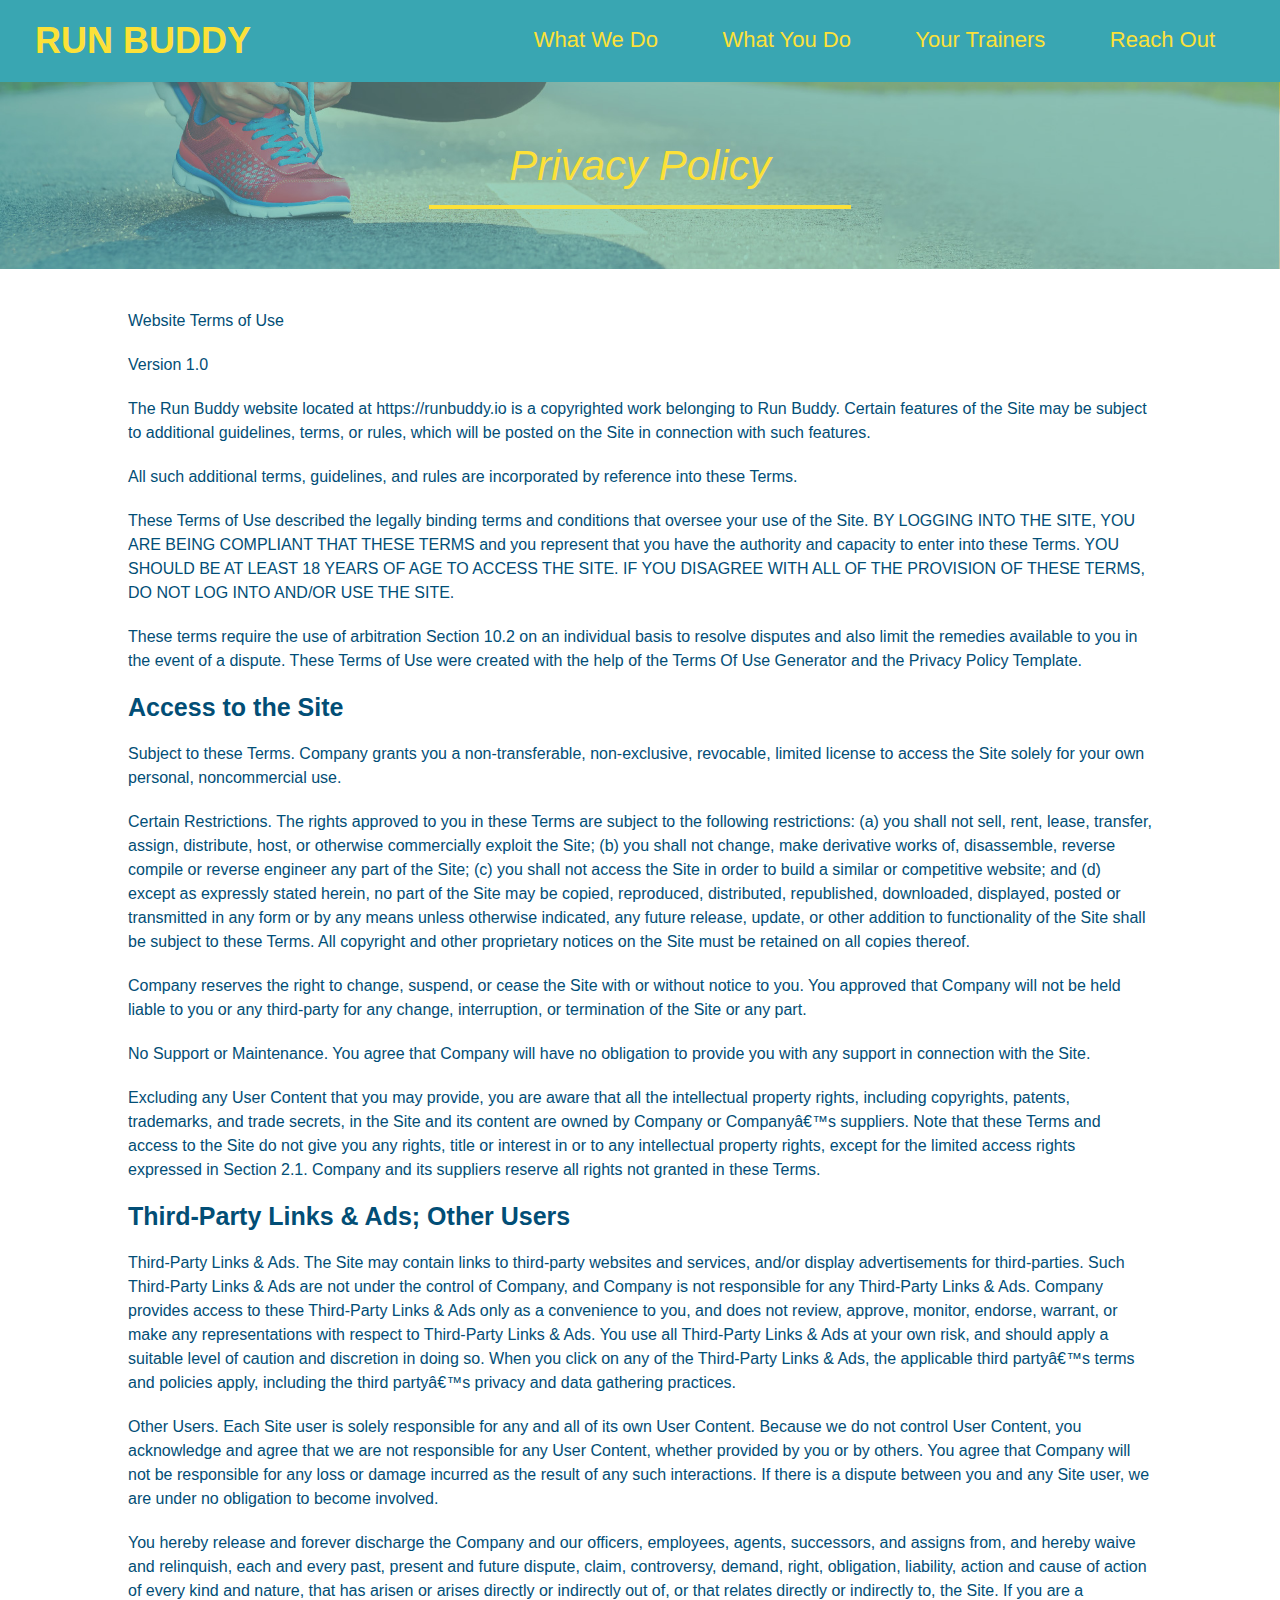
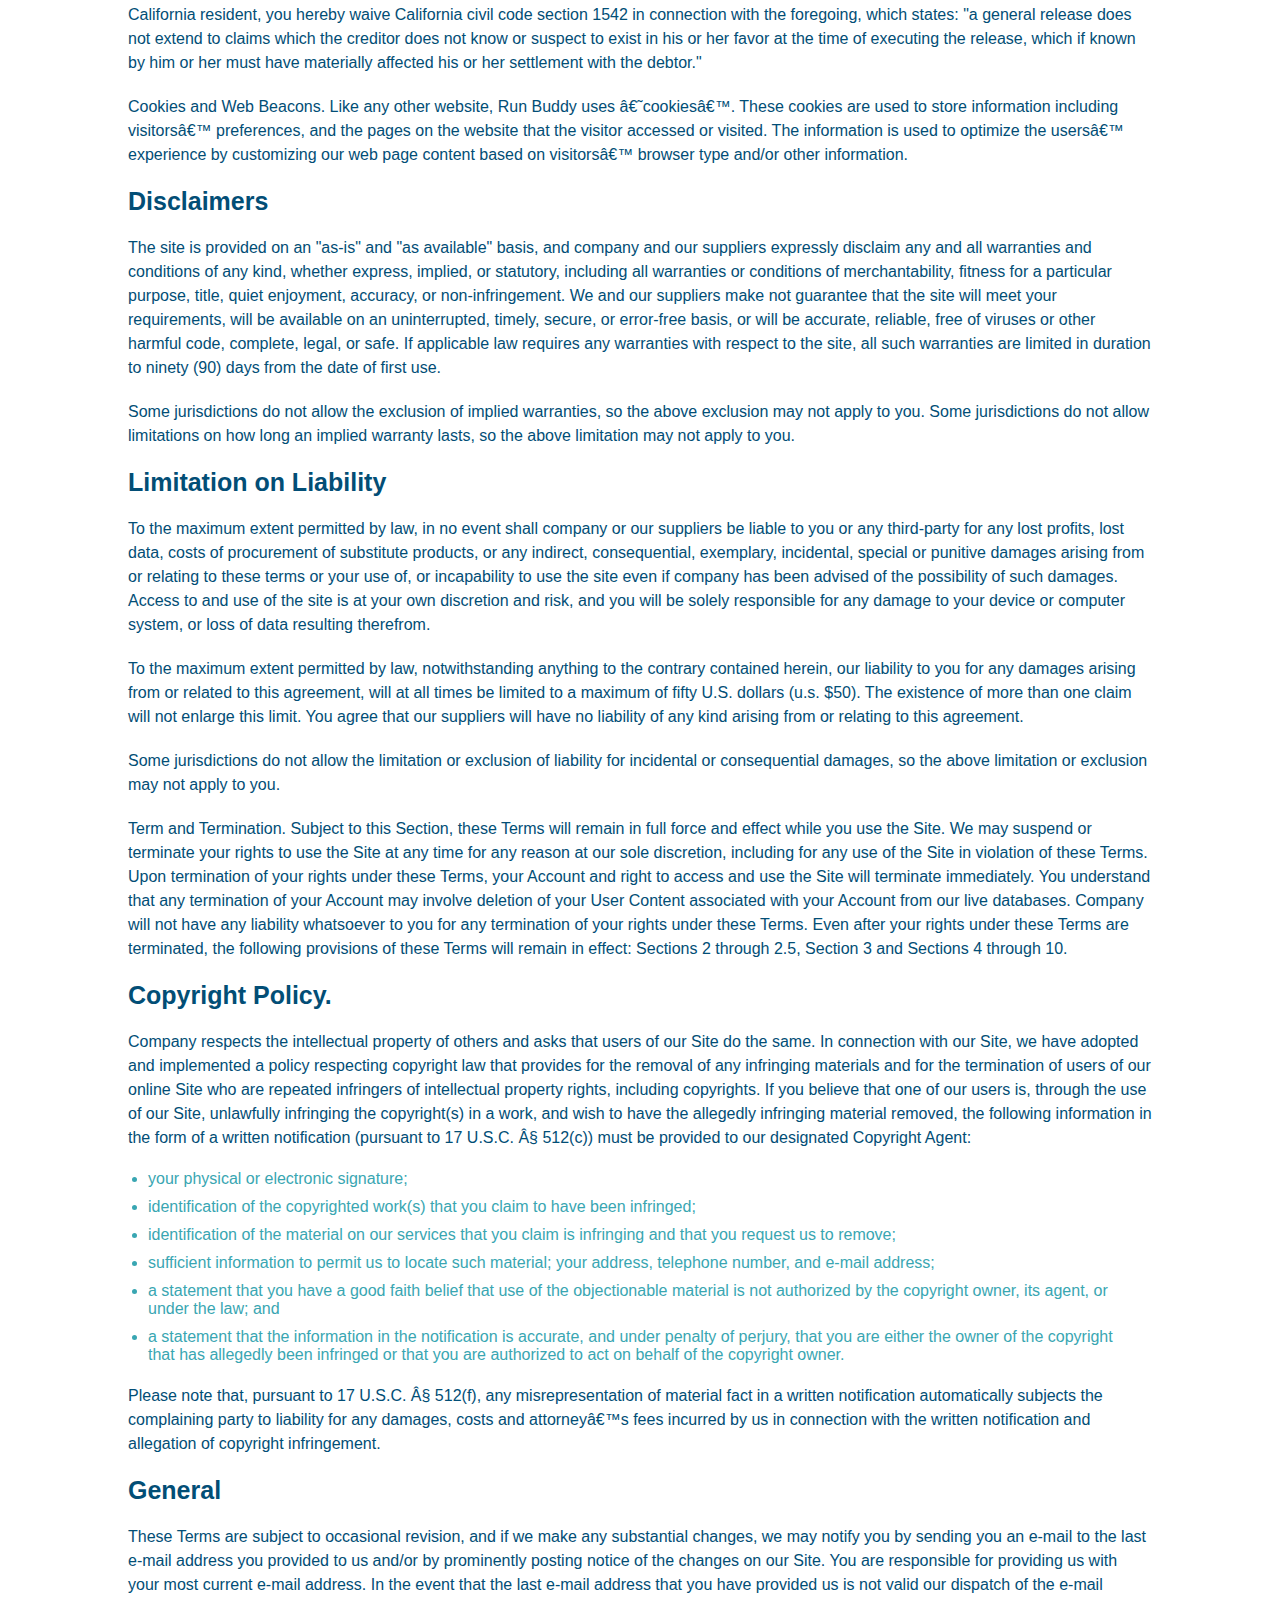
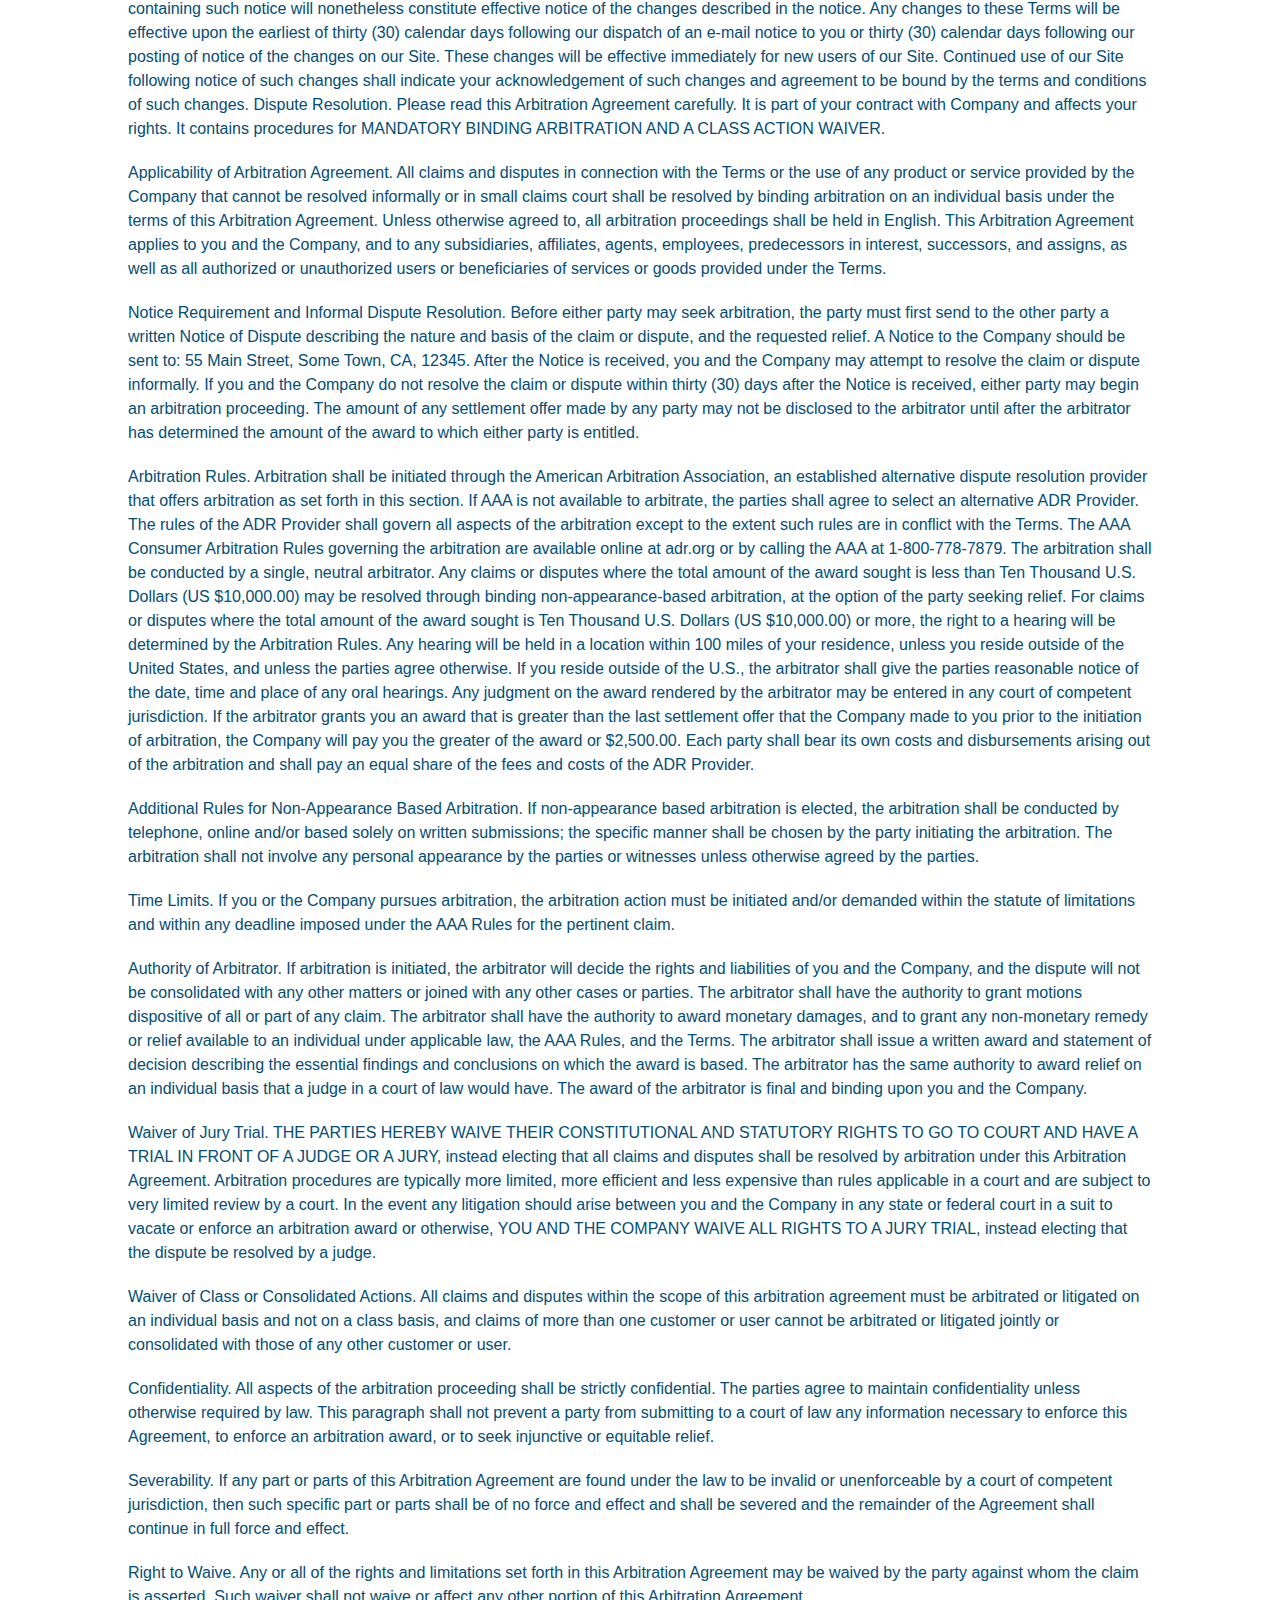
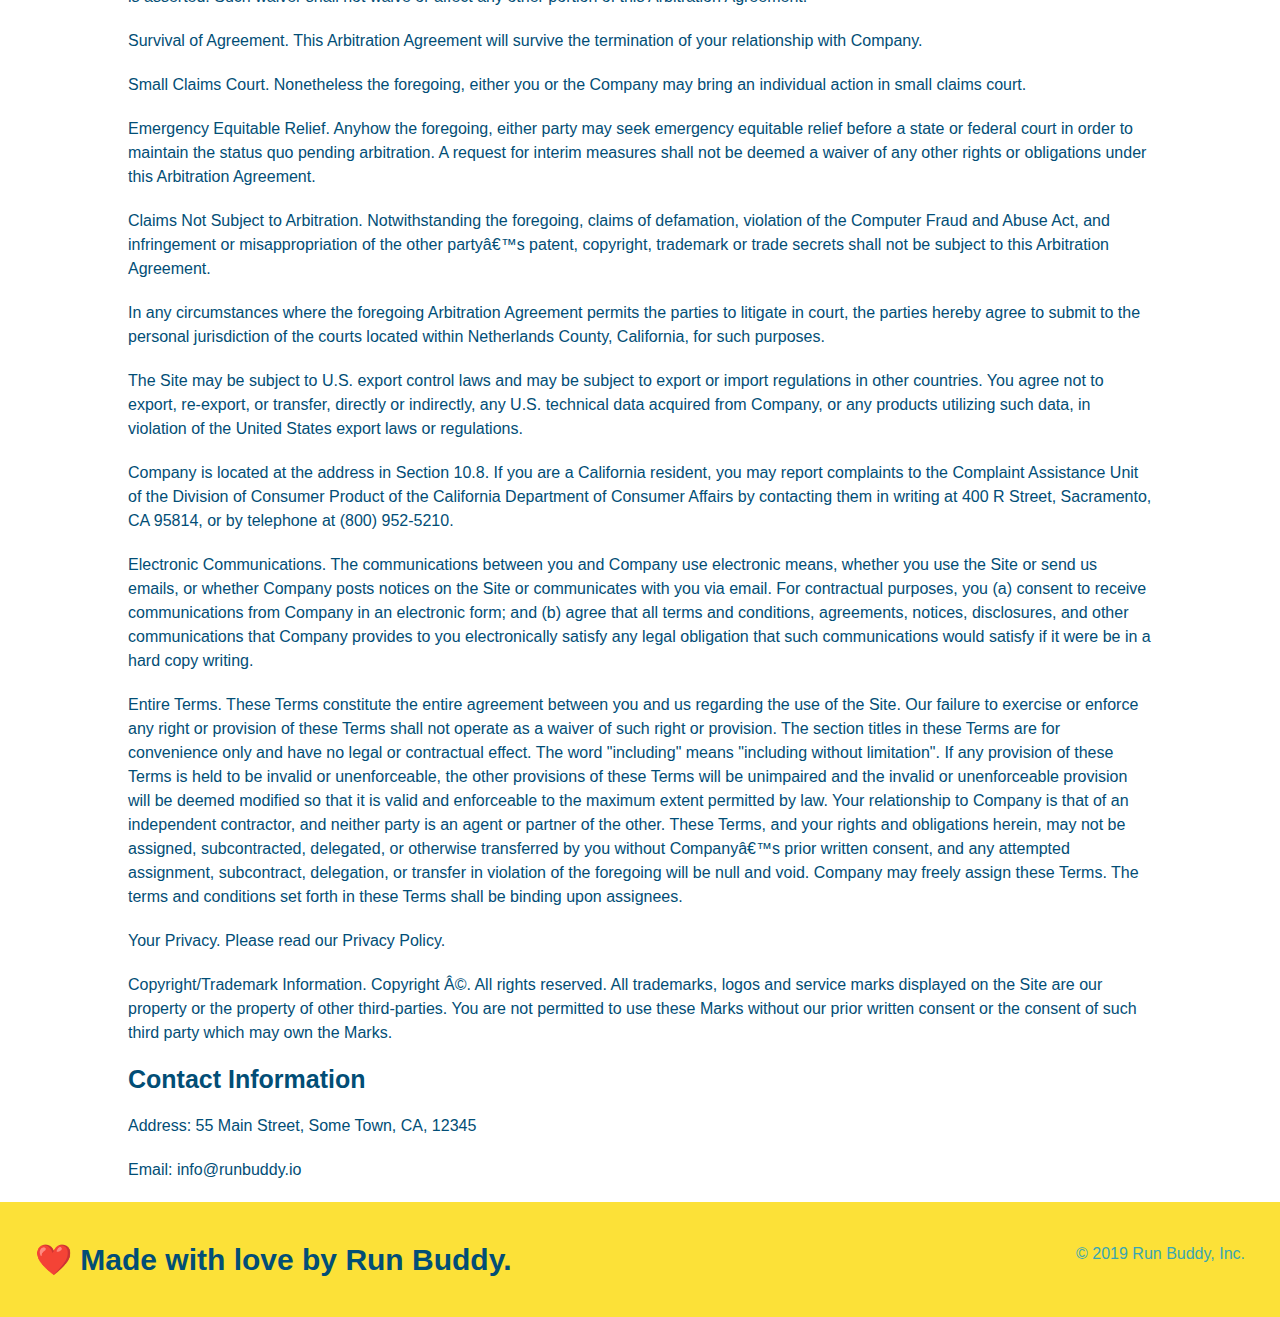
==== privacy-policy.html @ bf02a9f2 "privacy policy" ====
<!DOCTYPE html>
<html lang="en">
  <head>
    <meta charset="UTF-8" />
    <title>Privacy Policy - Run Buddy</title>
    <link rel="stylesheet" href="./assets/css/style.css" />
    <link rel="stylesheet" href="./assets/css/secondary-styles.css" />
  </head>
  
  <body>
        <!-- navigation -->
        <header>
            <h1>
             <a href="/">RUN BUDDY</a>
            </h1>
            <nav>
                <!-- Unordered list element -->
                <ul>
                    <!-- List item element -->
                    <li>
                        <!-- Anchor element -->
                        <a href="./index.html#what-we-do">What We Do</a>
                    </li>
                    <li>
                        <a href="./index.html#what-you-do">What You Do</a>
                    </li>
                    <li>
                        <a href="./index.html#your-trainers">Your Trainers</a>
                    </li>
                    <li>
                        <a href="./index.html#reach-out">Reach Out</a>
                    </li>
                </ul>
            </nav>
        </header>
        <section class="hero">
            <h2 class="page-title">
                Privacy Policy
            </h2>
        </section>
        <article class="secondary-content">
            <p>
                Website Terms of Use
            </p>
        
            <p>
                Version 1.0
            </p>
        
            <p>
                The Run Buddy website located at https://runbuddy.io is a copyrighted work belonging to Run Buddy. Certain
                features of the Site may be subject to additional guidelines, terms, or rules, which will be posted on the Site
                in connection with such features.
            </p>
        
            <p>
                All such additional terms, guidelines, and rules are incorporated by reference into these Terms.
            </p>
        
            <p>
                These Terms of Use described the legally binding terms and conditions that oversee your use of the Site. BY
                LOGGING INTO THE SITE, YOU ARE BEING COMPLIANT THAT THESE TERMS and you represent that you have the authority
                and capacity to enter into these Terms. YOU SHOULD BE AT LEAST 18 YEARS OF AGE TO ACCESS THE SITE. IF YOU
                DISAGREE WITH ALL OF THE PROVISION OF THESE TERMS, DO NOT LOG INTO AND/OR USE THE SITE.
            </p>
        
            <p>
                These terms require the use of arbitration Section 10.2 on an individual basis to resolve disputes and also
                limit the remedies available to you in the event of a dispute. These Terms of Use were created with the help of
                the Terms Of Use Generator and the Privacy Policy Template.
            </p>
        
            <h3>
                Access to the Site
            </h3>
        
            <p>
                Subject to these Terms. Company grants you a non-transferable, non-exclusive, revocable, limited license to
                access the Site solely for your own personal, noncommercial use.
            </p>
        
            <p>
                Certain Restrictions. The rights approved to you in these Terms are subject to the following restrictions: (a)
                you shall not sell, rent, lease, transfer, assign, distribute, host, or otherwise commercially exploit the Site;
                (b) you shall not change, make derivative works of, disassemble, reverse compile or reverse engineer any part of
                the Site; (c) you shall not access the Site in order to build a similar or competitive website; and (d) except
                as expressly stated herein, no part of the Site may be copied, reproduced, distributed, republished, downloaded,
                displayed, posted or transmitted in any form or by any means unless otherwise indicated, any future release,
                update, or other addition to functionality of the Site shall be subject to these Terms. All copyright and other
                proprietary notices on the Site must be retained on all copies thereof.
            </p>
        
            <p>
                Company reserves the right to change, suspend, or cease the Site with or without notice to you. You approved
                that Company will not be held liable to you or any third-party for any change, interruption, or termination of
                the Site or any part.
            </p>
        
            <p>
                No Support or Maintenance. You agree that Company will have no obligation to provide you with any support in
                connection with the Site.
            </p>
        
            <p>
                Excluding any User Content that you may provide, you are aware that all the intellectual property rights,
                including copyrights, patents, trademarks, and trade secrets, in the Site and its content are owned by Company
                or Companyâ€™s suppliers. Note that these Terms and access to the Site do not give you any rights, title or
                interest in or to any intellectual property rights, except for the limited access rights expressed in Section
                2.1. Company and its suppliers reserve all rights not granted in these Terms.
            </p>
        
            <h3>
                Third-Party Links & Ads; Other Users
            </h3>
        
            <p>
                Third-Party Links & Ads. The Site may contain links to third-party websites and services, and/or display
                advertisements for third-parties. Such Third-Party Links & Ads are not under the control of Company, and Company
                is not responsible for any Third-Party Links & Ads. Company provides access to these Third-Party Links & Ads
                only as a convenience to you, and does not review, approve, monitor, endorse, warrant, or make any
                representations with respect to Third-Party Links & Ads. You use all Third-Party Links & Ads at your own risk,
                and should apply a suitable level of caution and discretion in doing so. When you click on any of the
                Third-Party Links & Ads, the applicable third partyâ€™s terms and policies apply, including the third partyâ€™s
                privacy and data gathering practices.
            </p>
        
            <p>
                Other Users. Each Site user is solely responsible for any and all of its own User Content. Because we do not
                control User Content, you acknowledge and agree that we are not responsible for any User Content, whether
                provided by you or by others. You agree that Company will not be responsible for any loss or damage incurred as
                the result of any such interactions. If there is a dispute between you and any Site user, we are under no
                obligation to become involved.
            </p>
        
            <p>
                You hereby release and forever discharge the Company and our officers, employees, agents, successors, and
                assigns from, and hereby waive and relinquish, each and every past, present and future dispute, claim,
                controversy, demand, right, obligation, liability, action and cause of action of every kind and nature, that has
                arisen or arises directly or indirectly out of, or that relates directly or indirectly to, the Site. If you are
                a California resident, you hereby waive California civil code section 1542 in connection with the foregoing,
                which states: "a general release does not extend to claims which the creditor does not know or suspect to exist
                in his or her favor at the time of executing the release, which if known by him or her must have materially
                affected his or her settlement with the debtor."
            </p>
        
            <p>
                Cookies and Web Beacons. Like any other website, Run Buddy uses â€˜cookiesâ€™. These cookies are used to store
                information including visitorsâ€™ preferences, and the pages on the website that the visitor accessed or visited.
                The information is used to optimize the usersâ€™ experience by customizing our web page content based on visitorsâ€™
                browser type and/or other information.
            </p>
        
            <h3>
                Disclaimers
            </h3>
        
            <p>
                The site is provided on an "as-is" and "as available" basis, and company and our suppliers expressly disclaim
                any and all warranties and conditions of any kind, whether express, implied, or statutory, including all
                warranties or conditions of merchantability, fitness for a particular purpose, title, quiet enjoyment, accuracy,
                or non-infringement. We and our suppliers make not guarantee that the site will meet your requirements, will be
                available on an uninterrupted, timely, secure, or error-free basis, or will be accurate, reliable, free of
                viruses or other harmful code, complete, legal, or safe. If applicable law requires any warranties with respect
                to the site, all such warranties are limited in duration to ninety (90) days from the date of first use.
            </p>
        
            <p>
                Some jurisdictions do not allow the exclusion of implied warranties, so the above exclusion may not apply to
                you. Some jurisdictions do not allow limitations on how long an implied warranty lasts, so the above limitation
                may not apply to you.
            </p>
        
            <h3>
                Limitation on Liability
            </h3>
        
            <p>
                To the maximum extent permitted by law, in no event shall company or our suppliers be liable to you or any
                third-party for any lost profits, lost data, costs of procurement of substitute products, or any indirect,
                consequential, exemplary, incidental, special or punitive damages arising from or relating to these terms or
                your use of, or incapability to use the site even if company has been advised of the possibility of such
                damages. Access to and use of the site is at your own discretion and risk, and you will be solely responsible
                for any damage to your device or computer system, or loss of data resulting therefrom.
            </p>
        
            <p>
                To the maximum extent permitted by law, notwithstanding anything to the contrary contained herein, our liability
                to you for any damages arising from or related to this agreement, will at all times be limited to a maximum of
                fifty U.S. dollars (u.s. $50). The existence of more than one claim will not enlarge this limit. You agree that
                our suppliers will have no liability of any kind arising from or relating to this agreement.
            </p>
        
            <p>
                Some jurisdictions do not allow the limitation or exclusion of liability for incidental or consequential
                damages, so the above limitation or exclusion may not apply to you.
            </p>
        
            <p>
                Term and Termination. Subject to this Section, these Terms will remain in full force and effect while you use
                the Site. We may suspend or terminate your rights to use the Site at any time for any reason at our sole
                discretion, including for any use of the Site in violation of these Terms. Upon termination of your rights under
                these Terms, your Account and right to access and use the Site will terminate immediately. You understand that
                any termination of your Account may involve deletion of your User Content associated with your Account from our
                live databases. Company will not have any liability whatsoever to you for any termination of your rights under
                these Terms. Even after your rights under these Terms are terminated, the following provisions of these Terms
                will remain in effect: Sections 2 through 2.5, Section 3 and Sections 4 through 10.
            </p>
        
            <h3>
                Copyright Policy.
            </h3>
        
            <p>
                Company respects the intellectual property of others and asks that users of our Site do the same. In connection
                with our Site, we have adopted and implemented a policy respecting copyright law that provides for the removal
                of any infringing materials and for the termination of users of our online Site who are repeated infringers of
                intellectual property rights, including copyrights. If you believe that one of our users is, through the use of
                our Site, unlawfully infringing the copyright(s) in a work, and wish to have the allegedly infringing material
                removed, the following information in the form of a written notification (pursuant to 17 U.S.C. Â§ 512(c)) must
                be provided to our designated Copyright Agent:
            </p>
        
            <ul>
                <li>
                  your physical or electronic signature;
                </li>
                <li>
                  identification of the copyrighted work(s) that you claim to have been infringed;
                </li>
                <li>
                  identification of the material on our services that you claim is infringing and that you request us to remove;
                </li>
                <li>
                  sufficient information to permit us to locate such material; your address, telephone number, and e-mail
                  address;
                </li>
                <li>
                  a statement that you have a good faith belief that use of the objectionable material is not authorized by the
                  copyright owner, its agent, or under the law; and
                </li>
                <li>
                  a statement that the information in the notification is accurate, and under penalty of perjury, that you are
                  either the owner of the copyright that has allegedly been infringed or that you are authorized to act on
                  behalf of the copyright owner.
                </li>
            </ul>
        
            <p>
                Please note that, pursuant to 17 U.S.C. Â§ 512(f), any misrepresentation of material fact in a written
                notification automatically subjects the complaining party to liability for any damages, costs and attorneyâ€™s
                fees incurred by us in connection with the written notification and allegation of copyright infringement.
            </p>
        
            <h3>
                General
            </h3>
        
            <p>
                These Terms are subject to occasional revision, and if we make any substantial changes, we may notify you by
                sending you an e-mail to the last e-mail address you provided to us and/or by prominently posting notice of the
                changes on our Site. You are responsible for providing us with your most current e-mail address. In the event
                that the last e-mail address that you have provided us is not valid our dispatch of the e-mail containing such
                notice will nonetheless constitute effective notice of the changes described in the notice. Any changes to these
                Terms will be effective upon the earliest of thirty (30) calendar days following our dispatch of an e-mail
                notice to you or thirty (30) calendar days following our posting of notice of the changes on our Site. These
                changes will be effective immediately for new users of our Site. Continued use of our Site following notice of
                such changes shall indicate your acknowledgement of such changes and agreement to be bound by the terms and
                conditions of such changes. Dispute Resolution. Please read this Arbitration Agreement carefully. It is part of
                your contract with Company and affects your rights. It contains procedures for MANDATORY BINDING ARBITRATION AND
                A CLASS ACTION WAIVER.
            </p>
        
            <p>
                Applicability of Arbitration Agreement. All claims and disputes in connection with the Terms or the use of any
                product or service provided by the Company that cannot be resolved informally or in small claims court shall be
                resolved by binding arbitration on an individual basis under the terms of this Arbitration Agreement. Unless
                otherwise agreed to, all arbitration proceedings shall be held in English. This Arbitration Agreement applies to
                you and the Company, and to any subsidiaries, affiliates, agents, employees, predecessors in interest,
                successors, and assigns, as well as all authorized or unauthorized users or beneficiaries of services or goods
                provided under the Terms.
            </p>
        
            <p>
                Notice Requirement and Informal Dispute Resolution. Before either party may seek arbitration, the party must
                first send to the other party a written Notice of Dispute describing the nature and basis of the claim or
                dispute, and the requested relief. A Notice to the Company should be sent to: 55 Main Street, Some Town, CA,
                12345. After the Notice is received, you and the Company may attempt to resolve the claim or dispute informally.
                If you and the Company do not resolve the claim or dispute within thirty (30) days after the Notice is received,
                either party may begin an arbitration proceeding. The amount of any settlement offer made by any party may not
                be disclosed to the arbitrator until after the arbitrator has determined the amount of the award to which either
                party is entitled.
            </p>
        
            <p>
                Arbitration Rules. Arbitration shall be initiated through the American Arbitration Association, an established
                alternative dispute resolution provider that offers arbitration as set forth in this section. If AAA is not
                available to arbitrate, the parties shall agree to select an alternative ADR Provider. The rules of the ADR
                Provider shall govern all aspects of the arbitration except to the extent such rules are in conflict with the
                Terms. The AAA Consumer Arbitration Rules governing the arbitration are available online at adr.org or by
                calling the AAA at 1-800-778-7879. The arbitration shall be conducted by a single, neutral arbitrator. Any
                claims or disputes where the total amount of the award sought is less than Ten Thousand U.S. Dollars (US
                $10,000.00) may be resolved through binding non-appearance-based arbitration, at the option of the party seeking
                relief. For claims or disputes where the total amount of the award sought is Ten Thousand U.S. Dollars (US
                $10,000.00) or more, the right to a hearing will be determined by the Arbitration Rules. Any hearing will be
                held in a location within 100 miles of your residence, unless you reside outside of the United States, and
                unless the parties agree otherwise. If you reside outside of the U.S., the arbitrator shall give the parties
                reasonable notice of the date, time and place of any oral hearings. Any judgment on the award rendered by the
                arbitrator may be entered in any court of competent jurisdiction. If the arbitrator grants you an award that is
                greater than the last settlement offer that the Company made to you prior to the initiation of arbitration, the
                Company will pay you the greater of the award or $2,500.00. Each party shall bear its own costs and
                disbursements arising out of the arbitration and shall pay an equal share of the fees and costs of the ADR
                Provider.
            </p>
        
            <p>
                Additional Rules for Non-Appearance Based Arbitration. If non-appearance based arbitration is elected, the
                arbitration shall be conducted by telephone, online and/or based solely on written submissions; the specific
                manner shall be chosen by the party initiating the arbitration. The arbitration shall not involve any personal
                appearance by the parties or witnesses unless otherwise agreed by the parties.
            </p>
        
            <p>
                Time Limits. If you or the Company pursues arbitration, the arbitration action must be initiated and/or demanded
                within the statute of limitations and within any deadline imposed under the AAA Rules for the pertinent claim.
            </p>
        
            <p>
                Authority of Arbitrator. If arbitration is initiated, the arbitrator will decide the rights and liabilities of
                you and the Company, and the dispute will not be consolidated with any other matters or joined with any other
                cases or parties. The arbitrator shall have the authority to grant motions dispositive of all or part of any
                claim. The arbitrator shall have the authority to award monetary damages, and to grant any non-monetary remedy
                or relief available to an individual under applicable law, the AAA Rules, and the Terms. The arbitrator shall
                issue a written award and statement of decision describing the essential findings and conclusions on which the
                award is based. The arbitrator has the same authority to award relief on an individual basis that a judge in a
                court of law would have. The award of the arbitrator is final and binding upon you and the Company.
            </p>
        
            <p>
                Waiver of Jury Trial. THE PARTIES HEREBY WAIVE THEIR CONSTITUTIONAL AND STATUTORY RIGHTS TO GO TO COURT AND HAVE
                A TRIAL IN FRONT OF A JUDGE OR A JURY, instead electing that all claims and disputes shall be resolved by
                arbitration under this Arbitration Agreement. Arbitration procedures are typically more limited, more efficient
                and less expensive than rules applicable in a court and are subject to very limited review by a court. In the
                event any litigation should arise between you and the Company in any state or federal court in a suit to vacate
                or enforce an arbitration award or otherwise, YOU AND THE COMPANY WAIVE ALL RIGHTS TO A JURY TRIAL, instead
                electing that the dispute be resolved by a judge.
            </p>
        
            <p>
                Waiver of Class or Consolidated Actions. All claims and disputes within the scope of this arbitration agreement
                must be arbitrated or litigated on an individual basis and not on a class basis, and claims of more than one
                customer or user cannot be arbitrated or litigated jointly or consolidated with those of any other customer or
                user.
            </p>
        
            <p>
                Confidentiality. All aspects of the arbitration proceeding shall be strictly confidential. The parties agree to
                maintain confidentiality unless otherwise required by law. This paragraph shall not prevent a party from
                submitting to a court of law any information necessary to enforce this Agreement, to enforce an arbitration
                award, or to seek injunctive or equitable relief.
            </p>
        
            <p>
                Severability. If any part or parts of this Arbitration Agreement are found under the law to be invalid or
                unenforceable by a court of competent jurisdiction, then such specific part or parts shall be of no force and
                effect and shall be severed and the remainder of the Agreement shall continue in full force and effect.
            </p>
        
            <p>
                Right to Waive. Any or all of the rights and limitations set forth in this Arbitration Agreement may be waived
                by the party against whom the claim is asserted. Such waiver shall not waive or affect any other portion of this
                Arbitration Agreement.
            </p>
        
            <p>
                Survival of Agreement. This Arbitration Agreement will survive the termination of your relationship with
                Company.
            </p>
        
            <p>
                Small Claims Court. Nonetheless the foregoing, either you or the Company may bring an individual action in small
                claims court.
            </p>
        
            <p>
                Emergency Equitable Relief. Anyhow the foregoing, either party may seek emergency equitable relief before a
                state or federal court in order to maintain the status quo pending arbitration. A request for interim measures
                shall not be deemed a waiver of any other rights or obligations under this Arbitration Agreement.
            </p>
        
            <p>
                Claims Not Subject to Arbitration. Notwithstanding the foregoing, claims of defamation, violation of the
                Computer Fraud and Abuse Act, and infringement or misappropriation of the other partyâ€™s patent, copyright,
                trademark or trade secrets shall not be subject to this Arbitration Agreement.
            </p>
        
            <p>
                In any circumstances where the foregoing Arbitration Agreement permits the parties to litigate in court, the
                parties hereby agree to submit to the personal jurisdiction of the courts located within Netherlands County,
                California, for such purposes.
            </p>
        
            <p>
                The Site may be subject to U.S. export control laws and may be subject to export or import regulations in other
                countries. You agree not to export, re-export, or transfer, directly or indirectly, any U.S. technical data
                acquired from Company, or any products utilizing such data, in violation of the United States export laws or
                regulations.
            </p>
        
            <p>
                Company is located at the address in Section 10.8. If you are a California resident, you may report complaints
                to the Complaint Assistance Unit of the Division of Consumer Product of the California Department of Consumer
                Affairs by contacting them in writing at 400 R Street, Sacramento, CA 95814, or by telephone at (800) 952-5210.
            </p>
        
            <p>
                Electronic Communications. The communications between you and Company use electronic means, whether you use the
                Site or send us emails, or whether Company posts notices on the Site or communicates with you via email. For
                contractual purposes, you (a) consent to receive communications from Company in an electronic form; and (b)
                agree that all terms and conditions, agreements, notices, disclosures, and other communications that Company
                provides to you electronically satisfy any legal obligation that such communications would satisfy if it were be
                in a hard copy writing.
            </p>
        
            <p>
                Entire Terms. These Terms constitute the entire agreement between you and us regarding the use of the Site. Our
                failure to exercise or enforce any right or provision of these Terms shall not operate as a waiver of such right
                or provision. The section titles in these Terms are for convenience only and have no legal or contractual
                effect. The word "including" means "including without limitation". If any provision of these Terms is held to be
                invalid or unenforceable, the other provisions of these Terms will be unimpaired and the invalid or
                unenforceable provision will be deemed modified so that it is valid and enforceable to the maximum extent
                permitted by law. Your relationship to Company is that of an independent contractor, and neither party is an
                agent or partner of the other. These Terms, and your rights and obligations herein, may not be assigned,
                subcontracted, delegated, or otherwise transferred by you without Companyâ€™s prior written consent, and any
                attempted assignment, subcontract, delegation, or transfer in violation of the foregoing will be null and void.
                Company may freely assign these Terms. The terms and conditions set forth in these Terms shall be binding upon
                assignees.
            </p>
        
            <p>
                Your Privacy. Please read our Privacy Policy.
            </p>
        
            <p>
                Copyright/Trademark Information. Copyright Â©. All rights reserved. All trademarks, logos and service marks
                displayed on the Site are our property or the property of other third-parties. You are not permitted to use
                these Marks without our prior written consent or the consent of such third party which may own the Marks.
            </p>
        
            <h3>
                Contact Information
            </h3>
        
            <p>
                Address: 55 Main Street, Some Town, CA, 12345
            </p>
        
            <p>
                Email: info@runbuddy.io
            </p>

        </article>

        <!-- footer -->
        <footer>
            <h2>❤️ Made with love by Run Buddy.</h2>
            <div>
                &copy; 2019 Run Buddy, Inc.
            </div>
        </footer>
  </body>
</html>
---- assets/css/style.css ----
* {
    margin: 0;
    padding: 0;
    box-sizing: border-box;
}

body {
    color: #39a6b2;
    font-family: Helvetica, Arial, sans-serif;
}

header {
    padding: 20px 35px;
    background-color: #39a6b2;
}

header h1 {
    font-weight: bold;
    font-size: 36px;
    color: #fce138;
    margin: 0;
    display: inline;
}

header a {
    text-decoration: none;
    color: #fce138;
}

header nav {
    float: right;
    margin: 7px 0;
}

header nav ul li {
    display: inline;
}

header nav ul li a {
    margin: 0 30px;
    font-weight: lighter;
    font-size: 22px;
}

footer {
    background: #fce138;
    width: 100%;
    padding: 40px 35px;
}

footer h2 {
    display: inline;
    color: #024e76;
    font-size: 30px;
    margin: 0;
}

footer div {
    float: right;
    line-height: 1.5;
    text-align: right;
}

footer a {
    color: #024e76;
}

section {
    padding: 60px;
}

/* Hero Style Start */
.hero {
    background-image: url("../images/hero-bg.jpg");
    height: 600px;
    background-size: cover;
    background-position: center;
    position: relative;
}

.hero-form {
    border: 3px solid #024e76;
    background-color: #fce138;
    padding: 20px;
    width: 500px;
    color: #024e76;
    position: absolute;
    bottom: 120px;
    right: 140px;
}

div h3 {
    font-size: 24px;
    margin: 0;
}

.hero-form p {
    margin: 5px 0 15px 0;
}

.form-input {
    border: 1px solid #024e76;
    display: block;
    padding: 7px 15px;
    font-size: 16px;
    color: #024e76;
    width: 100%;
    margin-bottom: 15px;
}

.hero-form label {
    margin: 0 5px;
}

.hero-form button {
    color: #fce138;
    background-color: #024e76;
    border: none;
    padding: 10px 20px;
    font-size: 16px;
}
/* Hero Style End */


.intro {
    text-align: center;
}

.intro p {
    line-height: 1.7;
    color: #39a6b2;
    width: 80%;
    font-size: 20px;
    margin: 0 auto;
}

.steps {
    text-align: center;
    background: #fce138;
}

.steps div {
    margin-bottom: 80px;
}

.steps img {
    width: 15%;
    margin: 10px 0;
}

.steps h3 {
    color: #024e76;
    font-size: 46px;
    margin-top: 10px;
}

.steps p {
    color: #39a6b2;
    font-size: 23px;
}

.steps span {
    font-size: 38px;
}

.section-title {
    font-size: 55px;
    color: #024e76;
    margin-bottom: 35px;
    padding: 0 100px 20px 100px;
    display: inline-block;
    border-bottom: 3px solid;
}

.primary-border {
    border-color: #fce138;
}

.secondary-border {
    border-color: #39a6b2;
}

.trainers {
    text-align: center;
}

.trainer {
    width: 900px;
    margin: 0 auto 30px auto;
    background: #024e76;
    color: #fce138;
    overflow: auto;
}

.trainer img {
    width: 35%;
    float: left;
}

.trainer-bio {
    padding: 35px;
    float: left;
    width: 65%;
}

.text-left {
    text-align: left;
}

.text-right {
    text-align: right;
}

.trainer-bio h3 {
    font-size: 32px;
    margin-bottom: 8px;
}

.trainer-bio h4 {
    font-weight: lighter;
    font-size: 26px;
    margin-bottom: 25px;
}

.trainer-bio p {
    font-size: 17px;
    line-height: 1.3;
}

/* REACH OUT STYLES START */
.contact {
    text-align: center;
    background: #024e76;
}

.contact h2 {
    color: #fce138;
}

.contact-info iframe {
    width: 400px;
    height: 400px;
}

.contact-info div {
    width: 410px;
    display: inline-block;
    vertical-align: top;
    text-align: left;
    margin: 30px 0 0 60px;
    color: white;
}

.contact-info h3 {
    color: #fce138;
    font-size: 32px;
}

.contact-info p,
.contact-info address {
    margin: 20px 0;
    line-height: 1.5;
    font-size: 20px;
    font-style: normal;
}

.contact-info a {
    color: #fce138;
}
/* REACH OUT STYLES END */
---- assets/css/secondary-styles.css ----
.hero {
    background-position: bottom;
    height: auto;
    text-align: center;
    margin-bottom: 40px;
}

.page-title {
    color: #fce138;
    display: inline-block;
    border-bottom: 4px solid #fce138;
    padding: 0 80px 15px 80px;
    font-weight: normal;
    font-size: 42px;
    font-style: italic;
}

.secondary-content {
    width: 80%;
    margin: 0 auto;
    color: #024e76;
}

.secondary-content h3 {
    font-size: 25px;
    margin: 20px 0;
}

.secondary-content p {
    font-size: 16px;
    line-height: 1.5;
    margin: 20px 0;
}

.secondary-content ul {
    margin: 15px 20px;
}

.secondary-content li {
    color: #39a6b2;
    margin: 10px 0;
}
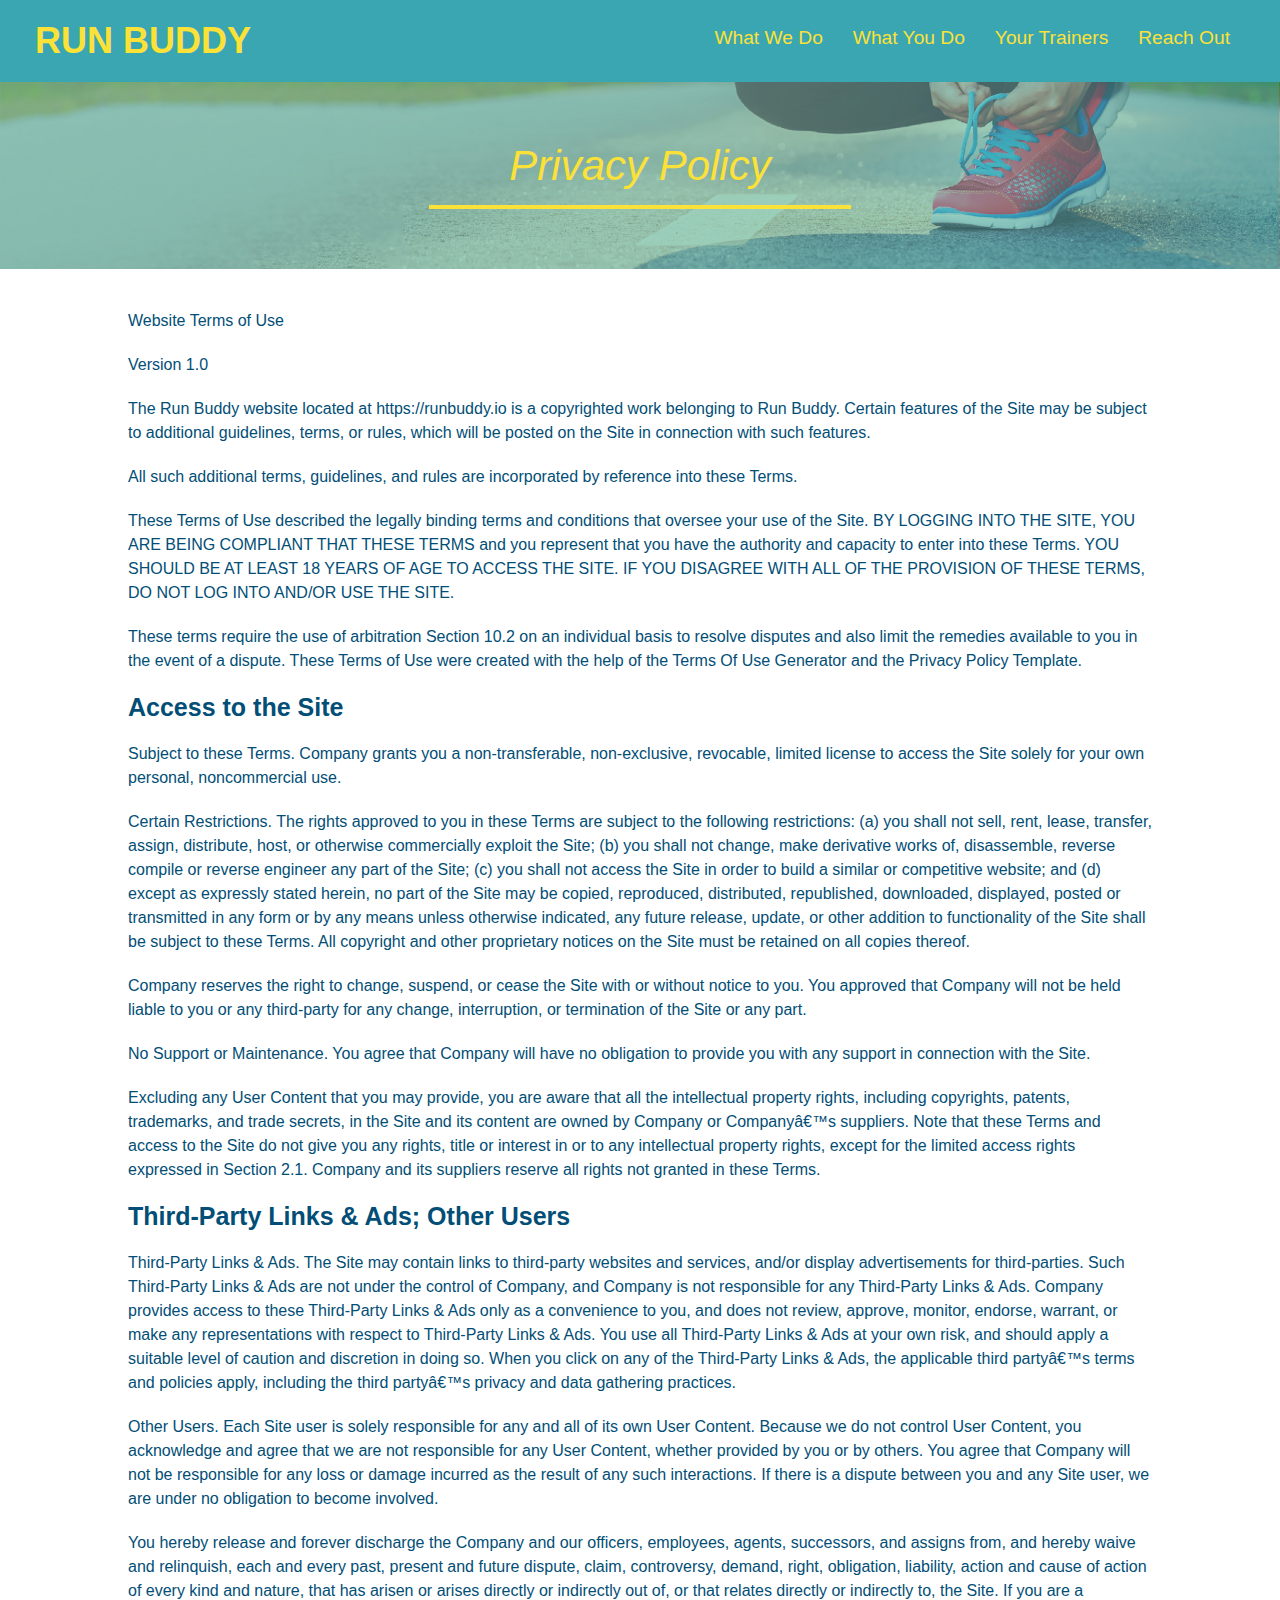
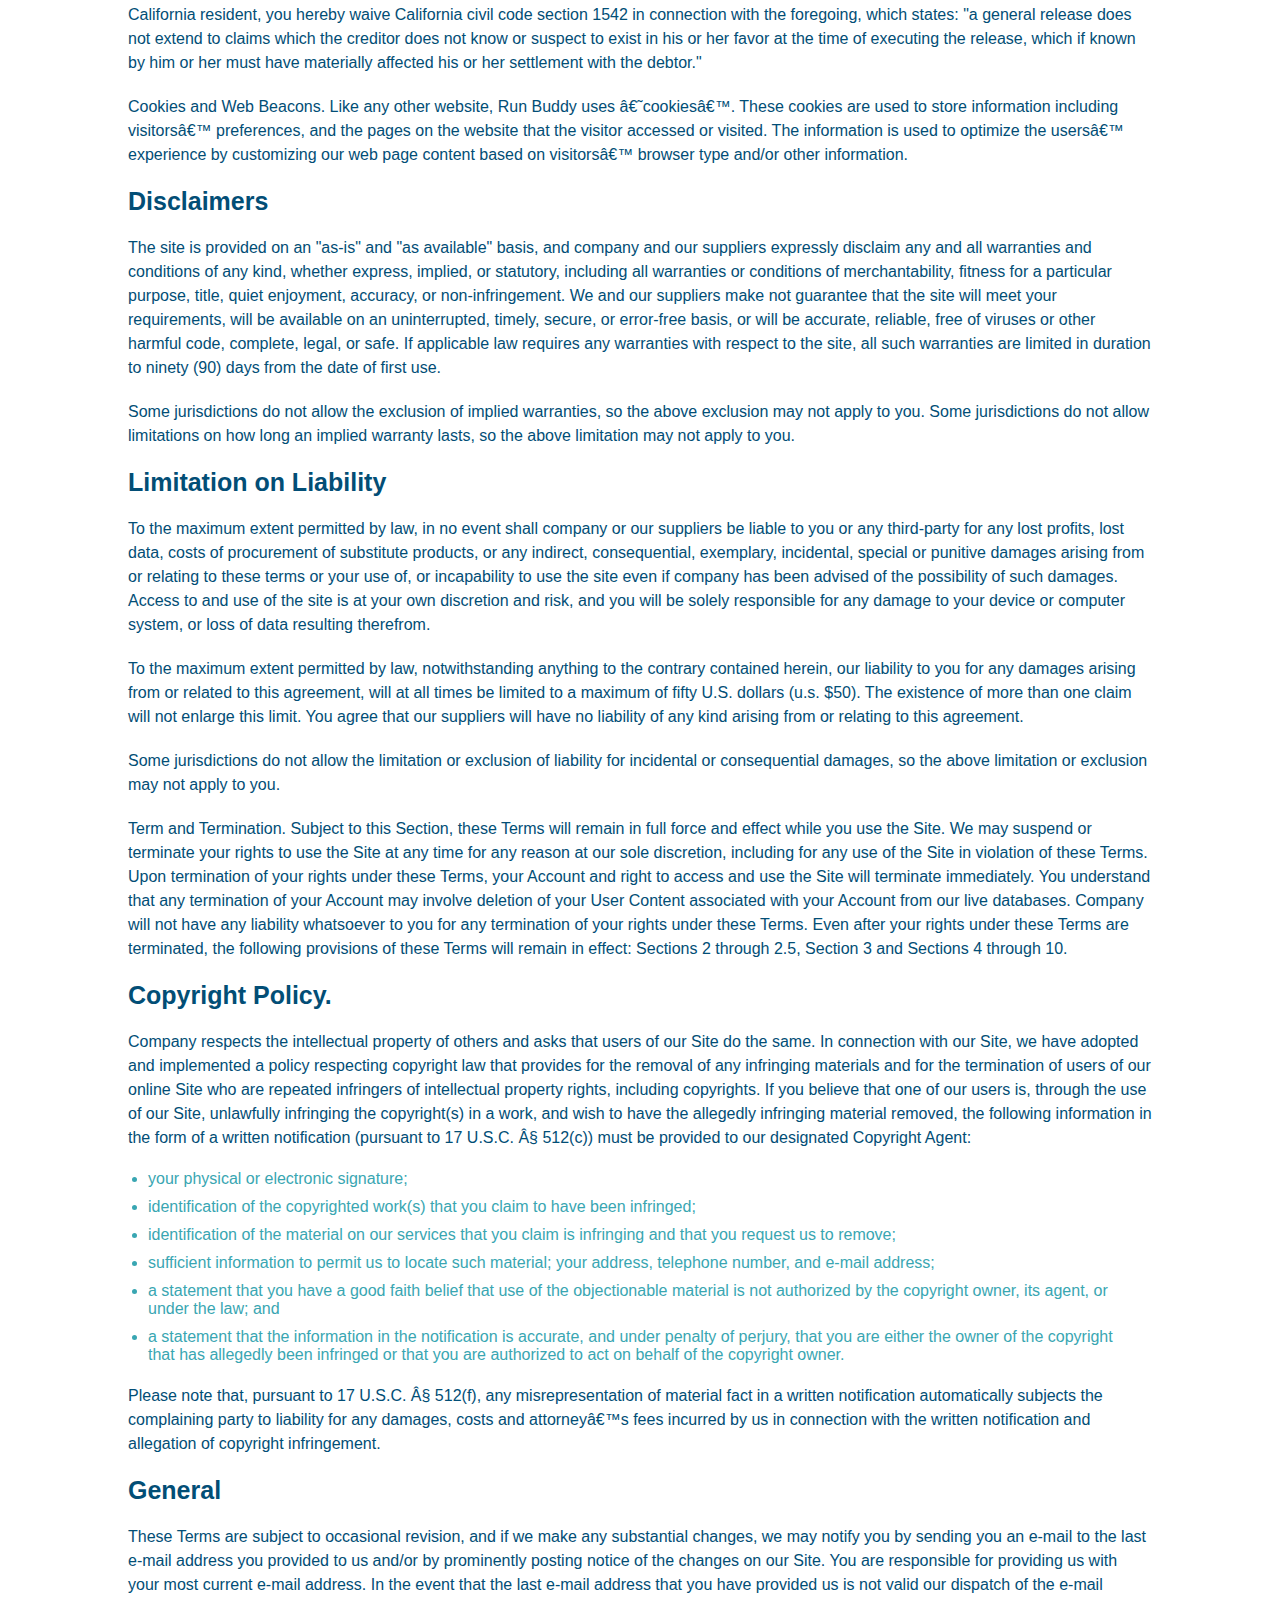
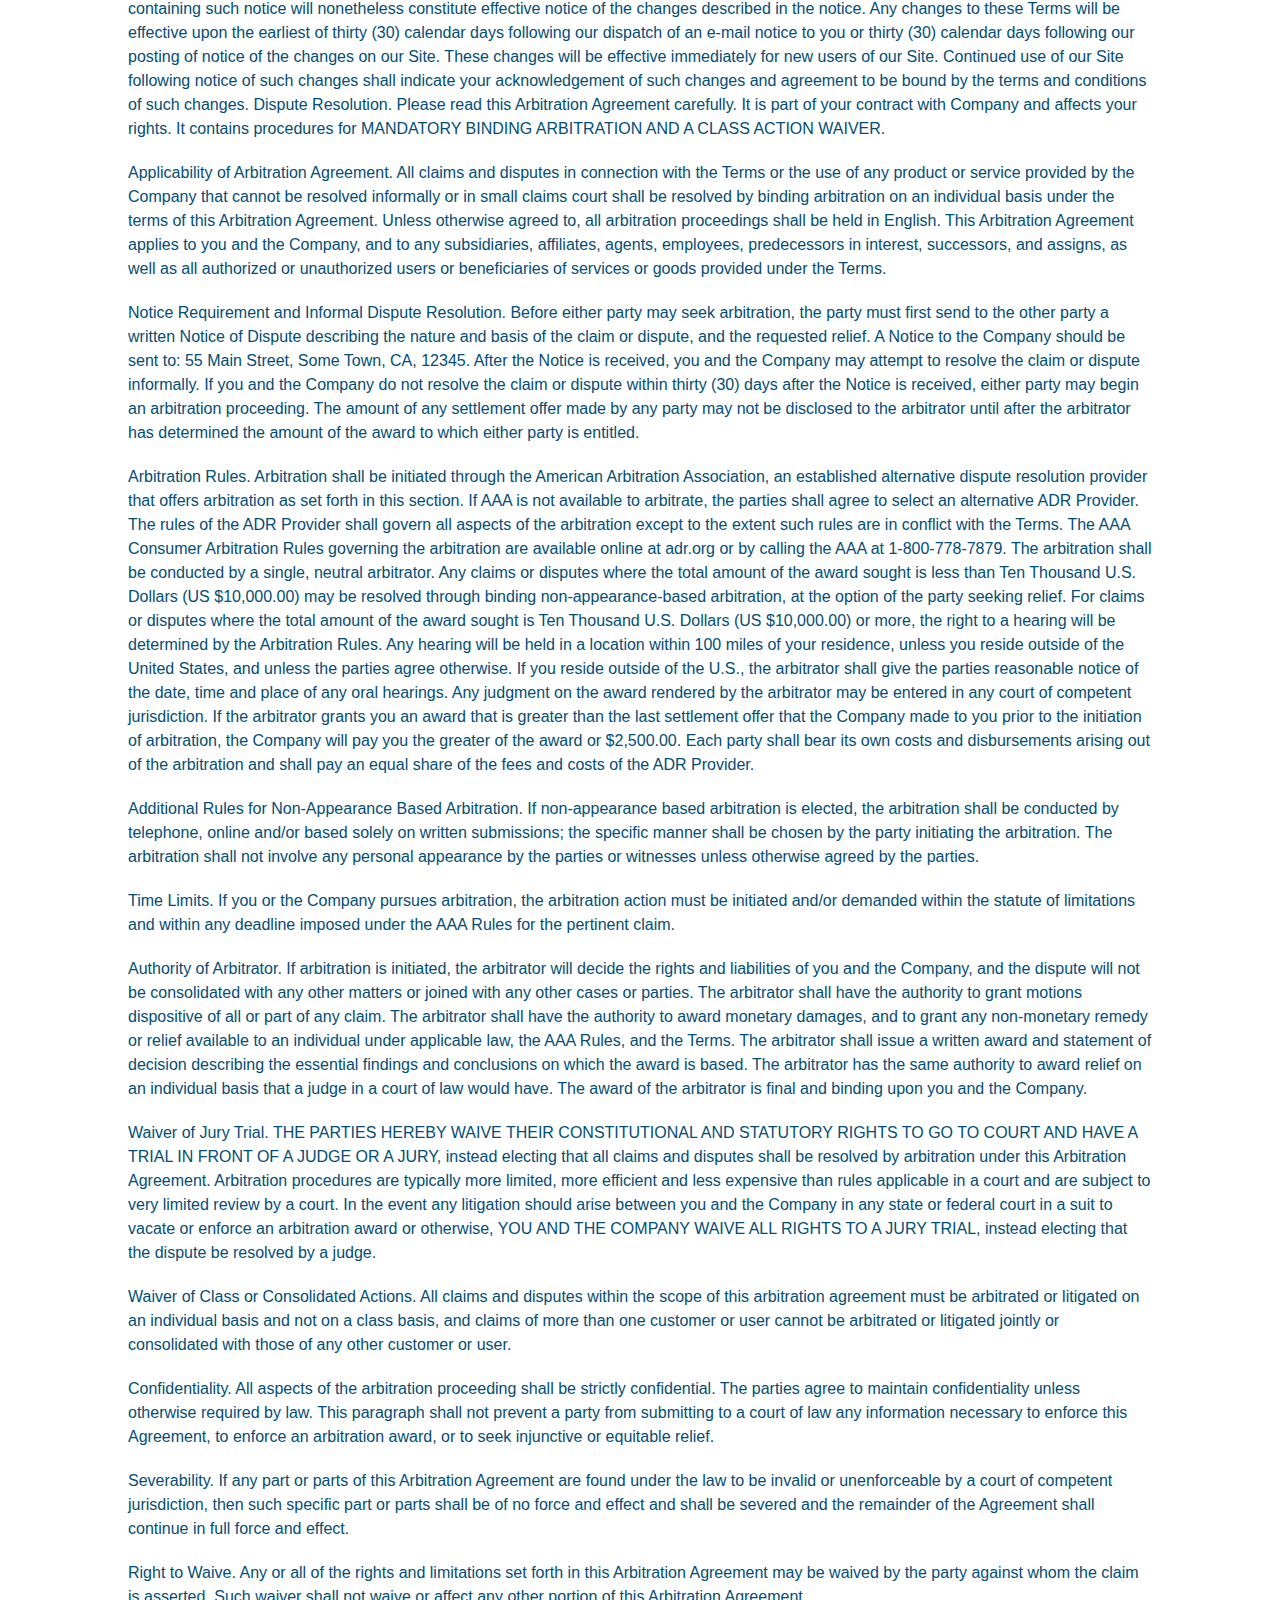
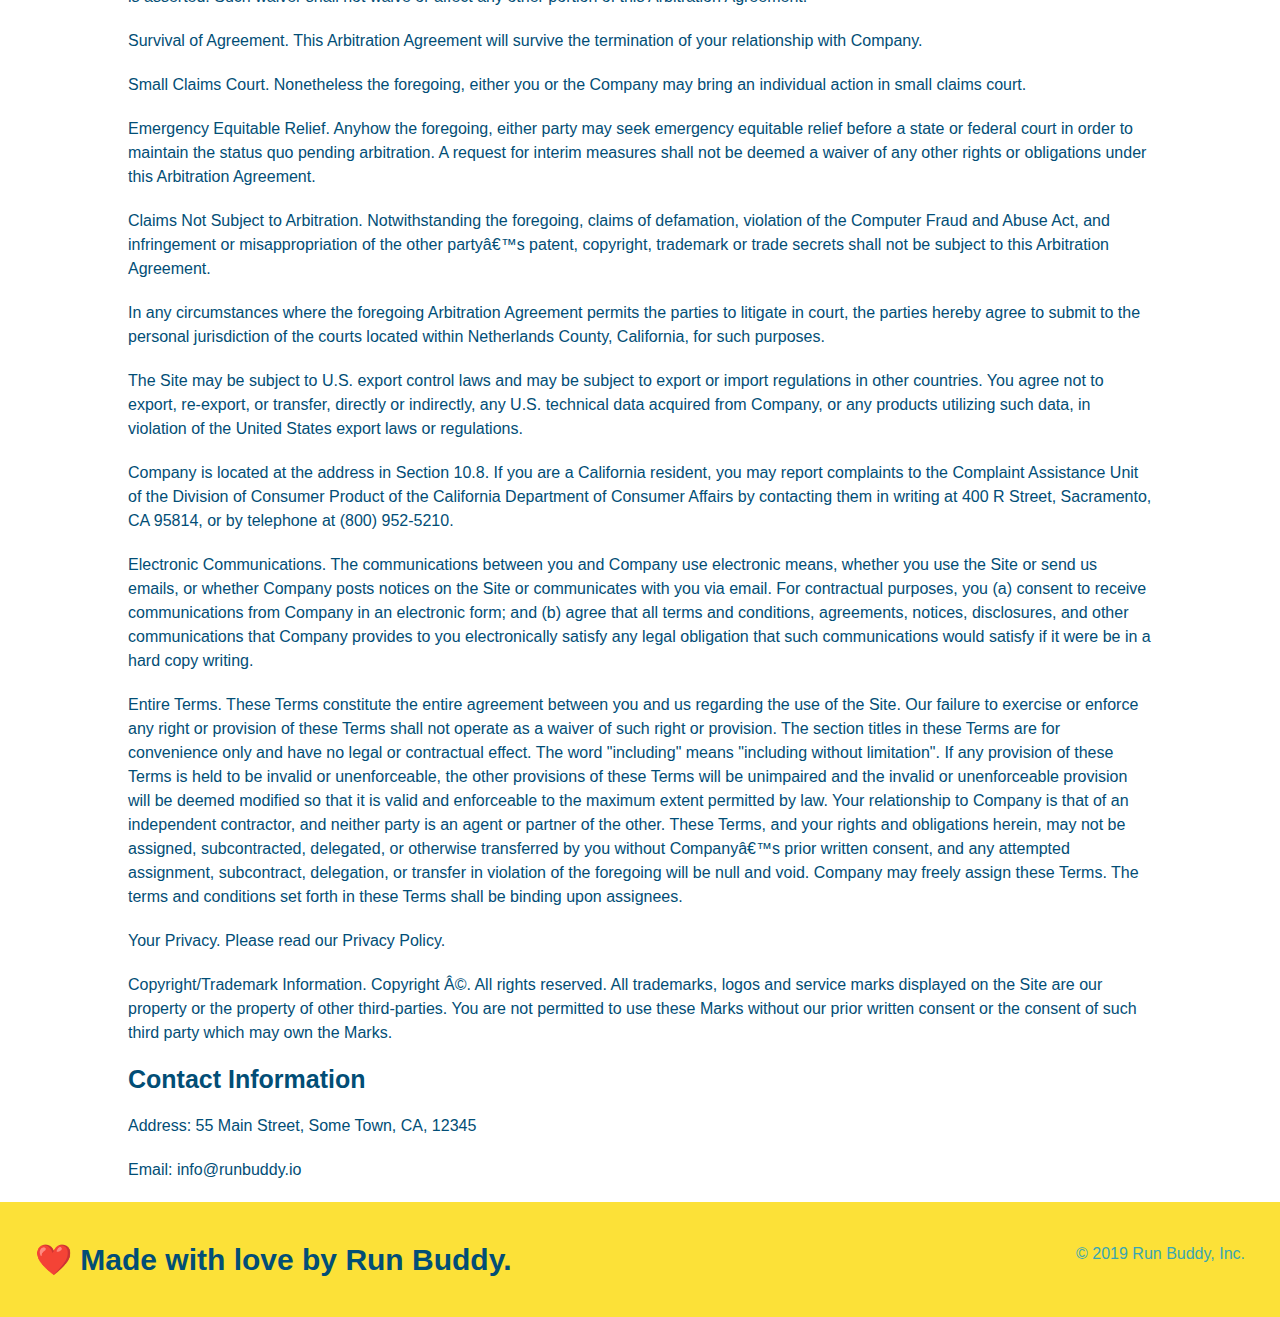
==== commit 7f0e1910: "add media queries to stylesheet" ====
--- a/privacy-policy.html
+++ b/privacy-policy.html
@@ -5,6 +5,7 @@
     <title>Privacy Policy - Run Buddy</title>
     <link rel="stylesheet" href="./assets/css/style.css" />
     <link rel="stylesheet" href="./assets/css/secondary-styles.css" />
+    <meta name="viewport" content="width=device-width, intial-scale=1.0" />
   </head>
   
   <body>
--- a/assets/css/style.css
+++ b/assets/css/style.css
@@ -12,6 +12,9 @@
 header {
     padding: 20px 35px;
     background-color: #39a6b2;
+    display: flex;
+    justify-content: space-between;
+    flex-wrap: wrap;
 }
 
 header h1 {
@@ -19,7 +22,6 @@
     font-size: 36px;
     color: #fce138;
     margin: 0;
-    display: inline;
 }
 
 header a {
@@ -28,35 +30,39 @@
 }
 
 header nav {
-    float: right;
     margin: 7px 0;
 }
 
-header nav ul li {
-    display: inline;
+header nav ul {
+    display: flex;
+    flex-wrap: wrap;
+    justify-content: space-between;
+    align-items: center;
+    list-style: none;
 }
 
 header nav ul li a {
-    margin: 0 30px;
+    padding: 10px 15px;
     font-weight: lighter;
-    font-size: 22px;
+    font-size: 1.5vw;
 }
 
 footer {
     background: #fce138;
     width: 100%;
     padding: 40px 35px;
+    display: flex;
+    justify-content: space-between;
+    flex-wrap: wrap;
 }
 
 footer h2 {
-    display: inline;
     color: #024e76;
     font-size: 30px;
     margin: 0;
 }
 
 footer div {
-    float: right;
     line-height: 1.5;
     text-align: right;
 }
@@ -72,21 +78,36 @@
 /* Hero Style Start */
 .hero {
     background-image: url("../images/hero-bg.jpg");
-    height: 600px;
     background-size: cover;
     background-position: center;
-    position: relative;
+    display: flex;
+    justify-content: center;
+    flex-wrap: wrap;
+    align-items: flex-start;
 }
 
 .hero-form {
     border: 3px solid #024e76;
     background-color: #fce138;
     padding: 20px;
-    width: 500px;
-    color: #024e76;
-    position: absolute;
-    bottom: 120px;
-    right: 140px;
+    color: #024e76;
+    width: 40%;
+    margin: 3.5%;
+}
+
+.hero-cta {
+    width: 35%;
+    text-align: right;
+    margin: 3.5%;
+    color: #fff;
+    font-size: 18px;
+    line-height: 1.2;
+}
+
+.hero-cta h2 {
+    font-style: italic;
+    font-size: 55px;
+    color: #fce138;
 }
 
 div h3 {
@@ -120,11 +141,6 @@
     font-size: 16px;
 }
 /* Hero Style End */
-
-
-.intro {
-    text-align: center;
-}
 
 .intro p {
     line-height: 1.7;
@@ -132,44 +148,58 @@
     width: 80%;
     font-size: 20px;
     margin: 0 auto;
+    text-align: center;
 }
 
 .steps {
+    background: #fce138;
+}
+
+.step h3 {
+    color: #024e76;
+    font-size: 46px;
+    flex: 1 30%;
+}
+
+.step-text p {
+    color: #39a6b2;
+    font-size: 18px;
+}
+
+.step-text h4 {
+    font-size: 26px;
+    line-height: 1.5;
+    color: #024e76;
+}
+
+.step-info {
+    flex: 2 70%;
+    display: flex;
+    flex-wrap: wrap;
+    align-items: center;
+}
+
+.step-img {
+    flex: 1 12%;
+    margin-right: 20px;
+}
+
+.step-text {
+    flex: 12;
+}
+
+.step-img img {
+    max-width: 100%;
+}
+
+.section-title {
+    font-size: 48px;
+    color: #024e76;
+    border-bottom: 3px solid;
+    padding-bottom: 20px;
     text-align: center;
-    background: #fce138;
-}
-
-.steps div {
-    margin-bottom: 80px;
-}
-
-.steps img {
-    width: 15%;
-    margin: 10px 0;
-}
-
-.steps h3 {
-    color: #024e76;
-    font-size: 46px;
-    margin-top: 10px;
-}
-
-.steps p {
-    color: #39a6b2;
-    font-size: 23px;
-}
-
-.steps span {
-    font-size: 38px;
-}
-
-.section-title {
-    font-size: 55px;
-    color: #024e76;
-    margin-bottom: 35px;
-    padding: 0 100px 20px 100px;
-    display: inline-block;
-    border-bottom: 3px solid;
+    margin: 0 auto 35px auto;
+    width: 50%;
 }
 
 .primary-border {
@@ -180,27 +210,30 @@
     border-color: #39a6b2;
 }
 
+/* TRAINER STYLES START */
+
 .trainers {
-    text-align: center;
+    width: 100%;
+    margin: 0 auto;
+    display: flex;
+    flex-wrap: wrap;
+    justify-content: space-around;
 }
 
 .trainer {
-    width: 900px;
-    margin: 0 auto 30px auto;
+    margin: 20px;
     background: #024e76;
     color: #fce138;
-    overflow: auto;
+    flex: 1;
 }
 
 .trainer img {
-    width: 35%;
-    float: left;
+    width: 100%;
 }
 
 .trainer-bio {
-    padding: 35px;
-    float: left;
-    width: 65%;
+    padding: 25px;
+    line-height: 1.3;
 }
 
 .text-left {
@@ -212,24 +245,23 @@
 }
 
 .trainer-bio h3 {
-    font-size: 32px;
-    margin-bottom: 8px;
+    font-size: 28px;
 }
 
 .trainer-bio h4 {
     font-weight: lighter;
-    font-size: 26px;
-    margin-bottom: 25px;
+    font-size: 22px;
+    margin-bottom: 15px;
 }
 
 .trainer-bio p {
     font-size: 17px;
-    line-height: 1.3;
-}
+}
+
+/* TRAINER STYLES END */
 
 /* REACH OUT STYLES START */
 .contact {
-    text-align: center;
     background: #024e76;
 }
 
@@ -238,16 +270,10 @@
 }
 
 .contact-info iframe {
-    width: 400px;
     height: 400px;
 }
 
 .contact-info div {
-    width: 410px;
-    display: inline-block;
-    vertical-align: top;
-    text-align: left;
-    margin: 30px 0 0 60px;
     color: white;
 }
 
@@ -260,11 +286,75 @@
 .contact-info address {
     margin: 20px 0;
     line-height: 1.5;
-    font-size: 20px;
+    font-size: 16px;
     font-style: normal;
 }
 
 .contact-info a {
     color: #fce138;
 }
-/* REACH OUT STYLES END */+
+.contact-info {
+    display: flex;
+    justify-content: space-between;
+    flex-wrap: wrap;
+}
+
+.contact-info > * {
+    flex: 1;
+    margin: 15px;
+}
+
+.contact-form input,
+.contact-form textarea {
+    border: 1px solid #024e76;
+    display: block;
+    padding: 7px 15px;
+    font-size: 16px;
+    color: #024e76;
+    width: 100%;
+    margin-bottom: 15px;
+    margin-top: 5px;
+}
+
+.contact-form button {
+    width: 100%;
+    border: none;
+    background: #fce138;
+    color: #024e76;
+    text-align: center;
+    padding: 15px 0;
+    font-size: 16px;
+}
+
+/* REACH OUT STYLES END */
+
+.flex-row {
+    display: flex;
+}
+
+.step {
+    margin: 50px auto;
+    padding-bottom: 50px;
+    width: 80%;
+    border-bottom: 1px solid #39a6b2;
+    display: flex;
+    flex-wrap: wrap;
+    align-items: center;
+    justify-content: space-between;
+}
+
+/* MEDIA QUERY FOR SMALLER DESKTOP SCREENS AND SMALLER */
+@media screen and (max-width: 980px) {
+    
+}
+
+/* MEDIA QUERY FOR TABLETS AND SMALLER */
+@media screen and (max-width: 768px) {
+    
+}
+
+/* MEDIA QUERY FOR MOBILE PHONES AND SMALLER */
+@media screen and (max-width: 575px) {
+    
+}